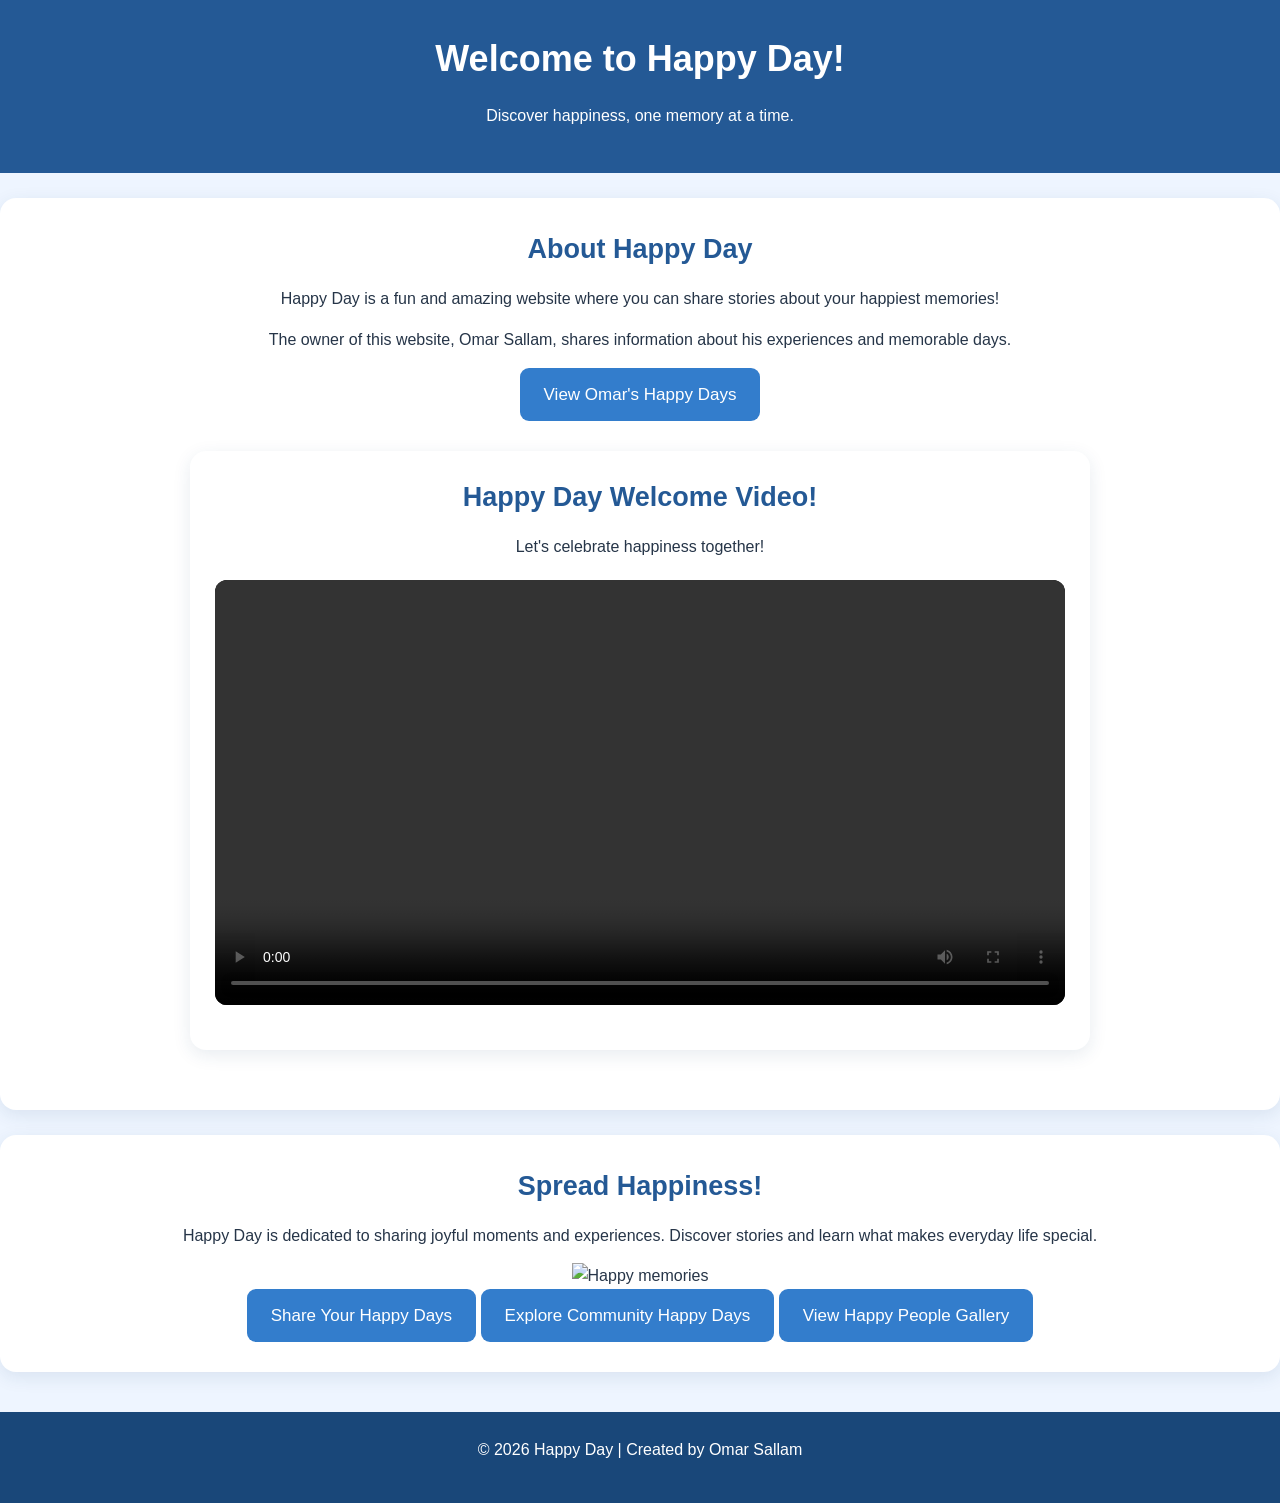
==== index.html @ b47f3a9b "MY save for this project the main idea of it" ====
<!DOCTYPE html>
<html lang="en">
<head>
    <meta charset="UTF-8">
    <meta name="viewport" content="width=device-width, initial-scale=1.0">
    <title>Happy Day</title>
    <link rel="stylesheet" href="style.css">
    <link rel="stylesheet" href="features.css">
</head>
<body>

    <header>
        <h1>Welcome to Happy Day!</h1>
        <p>Discover happiness, one memory at a time.</p>
    </header>

    <div class="container">
        <h2>About Happy Day</h2>

        <p>
            Happy Day is a fun and amazing website where you
            can share stories about your happiest memories!
        </p>

        <p>
            The owner of this website, Omar Sallam, shares
            information about his experiences and memorable days.
        </p>

        <a class="button" href="Omar Happy Days.html">
            View Omar's Happy Days
        </a>

        
    <section class="welcome-video">
    <h2>Happy Day Welcome Video!</h2>
    <p>Let's celebrate happiness together!</p>

    <video controls width="100%">
        <source
            src="https://cdn.leonardo.ai/users/11b54a69-be52-4984-a3cd-5be7e405e4c2/generations/1f1e1bfd-1f2a-67e0-9353-37584181af8e/hailuo-03_Make_the_people_in_this_image_laugh_and_say_Happy_Day_loudly_and_after_that_let_-0.mp4"
            type="video/mp4">
        Your browser does not support this video.
    </video>
</section>


    </div>

    <div class="container">
        <h2>Spread Happiness!</h2>

        <p>
            Happy Day is dedicated to sharing joyful moments
            and experiences. Discover stories and learn what
            makes everyday life special.
        </p>

        <img
            src="https://encrypted-tbn0.gstatic.com/images?q=tbn:ANd9GcRCZ_DW1avMBmmGq_5WStgoFuE2mp8kz7_ebz5H_00bMQ&s=10"
            alt="Happy memories"
            class="main-image"
        >

        <br>

        <a class="button" href="Your Happy Days.html">
            Share Your Happy Days
        </a>
        <a class="button" href="Community Happy Days.html">
    Explore Community Happy Days
</a>
<a class="button" href="Happy People Gallery.html">
    View Happy People Gallery
</a>
    </div>

    <footer>
        <p>© 2026 Happy Day | Created by Omar Sallam</p>
    </footer>
    <script src="features.js"></script>

</body>
</html>
---- style.css ----
/* ==================================
   HAPPY DAY - COMPLETE STYLE SHEET
   ================================== */

* {
    box-sizing: border-box;
    margin: 0;
    padding: 0;
}

html {
    scroll-behavior: smooth;
}

body {
    font-family: Arial, sans-serif;
    background: #eef5ff;
    color: #263548;
    line-height: 1.6;
    text-align: center;
}

/* HEADINGS */

h1, h2, h3 {
    color: #245995;
    text-align: center;
    margin-bottom: 15px;
}

h1 {
    font-size: 36px;
}

h2 {
    font-size: 27px;
}

h3 {
    font-size: 21px;
}

p {
    margin-bottom: 15px;
}

/* HEADER */

header {
    background: #245995;
    color: white;
    padding: 30px 20px;
    text-align: center;
}

header h1,
header h2 {
    color: white;
}

/* NAVIGATION */

nav {
    background: #194779;
    padding: 15px;
    display: flex;
    justify-content: center;
    align-items: center;
    flex-wrap: wrap;
    gap: 15px;
}

nav a {
    color: white;
    text-decoration: none;
    font-weight: bold;
    padding: 10px 18px;
    border-radius: 8px;
}

nav a:hover {
    background: #438fe0;
}

/* MAIN CONTENT */

main {
    width: 92%;
    max-width: 1100px;
    margin: 35px auto;
    text-align: center;
}

/* SECTIONS AND CARDS */

section,
.card,
.container,
.content-box {
    background: white;
    padding: 30px;
    border-radius: 16px;
    margin: 25px auto;
    box-shadow: 0 5px 18px rgba(25, 65, 110, 0.10);
}

/* FORMS */

form {
    background: white;
    width: 95%;
    max-width: 850px;
    margin: 30px auto;
    padding: 35px;
    border-radius: 16px;
    box-shadow: 0 5px 18px rgba(25, 65, 110, 0.10);
    text-align: center;
}

form label {
    display: block;
    font-weight: bold;
    margin-bottom: 8px;
    text-align: left;
}

form input:not([type="checkbox"]):not([type="file"]),
form textarea,
form select {
    display: block;
    width: 100%;
    padding: 13px;
    margin: 0 auto 20px;
    border: 1px solid #ccd5df;
    border-radius: 9px;
    font-size: 16px;
    font-family: inherit;
}

form textarea {
    min-height: 120px;
    resize: vertical;
}

form input:focus,
form textarea:focus {
    outline: none;
    border-color: #438fe0;
    box-shadow: 0 0 0 3px rgba(67, 143, 224, 0.15);
}

/* CITY FIELD */

.form-group {
    width: 100%;
    max-width: 550px;
    margin: 25px auto;
    display: flex;
    flex-direction: column;
    gap: 9px;
    text-align: left;
}

.form-group label {
    font-size: 17px;
    font-weight: bold;
}

.form-group input {
    width: 100%;
    padding: 14px;
    border: 1px solid #ccd5df;
    border-radius: 9px;
    font-size: 16px;
}

/* EMAIL CHECKBOX */

.email-agreement {
    width: 100%;
    max-width: 650px;
    margin: 25px auto;
    display: flex;
    justify-content: center;
    align-items: center;
    gap: 12px;
    text-align: left;
}

.email-agreement input[type="checkbox"] {
    width: 19px;
    height: 19px;
    flex-shrink: 0;
    cursor: pointer;
}

.email-agreement label {
    margin: 0;
    font-size: 15px;
    line-height: 1.5;
    font-weight: 600;
    cursor: pointer;
}

/* CHOOSE FILE BUTTON */

input[type="file"] {
    display: block;
    width: fit-content;
    max-width: 100%;
    margin: 20px auto;
    padding: 12px;
    border: 2px dashed #438fe0;
    border-radius: 12px;
    background: #f0f7ff;
    cursor: pointer;
}

input[type="file"]::file-selector-button {
    background: #438fe0;
    color: white;
    border: none;
    padding: 12px 20px;
    border-radius: 8px;
    margin-right: 12px;
    font-weight: bold;
    cursor: pointer;
}

input[type="file"]::file-selector-button:hover {
    background: #245995;
}

/* BUTTONS */

button,
.button {
    display: inline-block;
    background: #337dcc;
    color: white;
    border: none;
    padding: 13px 24px;
    border-radius: 9px;
    font-size: 17px;
    cursor: pointer;
    transition: 0.3s;
    text-decoration: none;
    font-family: inherit;
}

button:hover,
.button:hover {
    background: #194779;
    transform: translateY(-2px);
}

/* SHARE BUTTON */

button[type="submit"] {
    display: block;
    width: 100%;
    margin: 25px auto;
    padding: 16px;
    background: #245995;
    font-size: 19px;
}

button[type="submit"]:hover {
    background: #194779;
}

/* HOME AND SIGN OUT */

#logoutButton,
#homeButton {
    margin: 10px;
}

/* PHOTO PREVIEW */

#photoPreview {
    display: block;
    max-width: 300px;
    max-height: 250px;
    margin: 20px auto;
    border-radius: 12px;
    object-fit: contain;
}

#photoPreview[hidden] {
    display: none;
}

/* COMMUNITY STORIES */

#storiesContainer {
    display: grid;
    grid-template-columns: repeat(auto-fit, minmax(280px, 1fr));
    gap: 22px;
    margin: 25px auto;
    text-align: left;
}

.story-card {
    background: white;
    padding: 25px;
    border-radius: 14px;
    box-shadow: 0 4px 14px rgba(25, 65, 110, 0.10);
    overflow-wrap: anywhere;
}

.story-card h2,
.story-card h3 {
    text-align: left;
}

.story-card img {
    width: 100%;
    max-height: 300px;
    object-fit: cover;
    border-radius: 10px;
    margin-top: 15px;
}

/* GMAIL AND OUTLOOK */

.email-options {
    display: flex;
    justify-content: center;
    align-items: center;
    flex-wrap: wrap;
    gap: 15px;
    margin: 20px auto;
}

.email-options a {
    display: inline-block;
    padding: 12px 22px;
    color: white;
    border-radius: 8px;
    text-decoration: none;
    font-weight: bold;
}

.gmail-link {
    background: #d94a3a;
}

.gmail-link:hover {
    background: #b9362a;
}

.outlook-link {
    background: #1476c8;
}

.outlook-link:hover {
    background: #0c5596;
}

/* IMAGE GALLERY */

#happyGallery,
.gallery,
.image-gallery {
    display: grid;
    grid-template-columns: repeat(auto-fit, minmax(220px, 1fr));
    gap: 18px;
    margin: 25px auto;
}

#happyGallery img,
.gallery img,
.image-gallery img {
    width: 100%;
    height: 220px;
    object-fit: cover;
    border-radius: 12px;
}

/* VIDEO */

.welcome-video {
    max-width: 900px;
    margin: 30px auto;
    padding: 25px;
    background: white;
    border-radius: 16px;
    box-shadow: 0 5px 18px rgba(25, 65, 110, 0.10);
}

.welcome-video video {
    display: block;
    width: 100%;
    max-height: 500px;
    margin: 20px auto;
    border-radius: 12px;
    background: black;
}

/* MESSAGES */

#signupMessage,
#formMessage,
#message,
#welcomeMessage {
    text-align: center;
    margin: 15px auto;
    font-weight: bold;
}

/* FOOTER */

footer {
    background: #194779;
    color: white;
    padding: 25px;
    margin-top: 40px;
    text-align: center;
}

/* RESPONSIVE TABLETS */

@media (max-width: 768px) {
    h1 {
        font-size: 29px;
    }

    main {
        width: 95%;
    }

    form {
        padding: 22px;
    }

    nav {
        gap: 8px;
    }
}

/* RESPONSIVE PHONES */

@media (max-width: 480px) {
    h1 {
        font-size: 25px;
    }

    form {
        padding: 18px;
    }

    nav {
        flex-direction: column;
    }

    nav a {
        width: 100%;
    }

    .email-options {
        flex-direction: column;
    }

    .email-options a {
        width: 100%;
    }

    #storiesContainer,
    #happyGallery,
    .gallery,
    .image-gallery {
        grid-template-columns: 1fr;
    }

    .email-agreement {
        justify-content: flex-start;
    }
}
/* Centre Back to Home and Sign Out buttons */
#homeButton,
#logoutButton {
    display: inline-block;
    margin: 10px;
}

.button-container {
    display: flex;
    justify-content: center;
    align-items: center;
    flex-wrap: wrap;
    gap: 15px;
    width: 100%;
    margin: 25px auto;
}
.button-container {
    display: flex;
    justify-content: center;
    align-items: center;
    flex-wrap: wrap;
    gap: 15px;
    width: 100%;
    margin: 25px auto 10px;
}

.button-container button {
    margin: 0;
}

#reflectionForm {
    width: 100%;
    max-width: 700px;
    margin: 25px auto;
}

#reflectionForm .form-group {
    width: 100%;
    margin: 25px auto;
    text-align: left;
}

#reflectionForm label {
    display: block;
    font-weight: bold;
    margin-bottom: 10px;
}

#reflectionForm textarea {
    width: 100%;
    min-height: 100px;
    padding: 12px;
    border: 1px solid #ccd5df;
    border-radius: 9px;
    font-family: inherit;
    font-size: 16px;
    resize: vertical;
    box-sizing: border-box;
}

#reflectionForm button {
    display: block;
    margin: 25px auto;
}

#reflectionMessage {
    text-align: center;
    font-weight: bold;
}

#reflectionSuccess {
    text-align: center;
    margin: 25px auto;
}

/* =====================================
   YOUR LOCATION INPUT
===================================== */

#userLocation {
    display: block;
    width: 100%;
    max-width: 600px;
    margin: 12px auto 25px;
    padding: 14px 16px;
    border: 2px solid #c7dcf5;
    border-radius: 12px;
    background-color: #f7fbff;
    color: #263548;
    font-size: 16px;
    outline: none;
    box-sizing: border-box;
    transition: 0.3s ease;
}

#userLocation:focus {
    border-color: #438fe0;
    box-shadow: 0 0 8px rgba(67, 143, 224, 0.25);
    background-color: white;
}

/* =====================================
   EMAIL AGREEMENT CHECKBOX
===================================== */

.email-agreement {
    display: flex;
    justify-content: center;
    align-items: flex-start;
    gap: 12px;
    max-width: 650px;
    margin: 22px auto;
    padding: 15px;
    background-color: #f0f7ff;
    border: 1px solid #c7dcf5;
    border-radius: 12px;
    text-align: left;
}

.email-agreement input[type="checkbox"] {
    appearance: none;
    -webkit-appearance: none;
    width: 22px;
    height: 22px;
    min-width: 22px;
    margin: 2px 0 0;
    border: 2px solid #438fe0;
    border-radius: 6px;
    background-color: white;
    cursor: pointer;
    position: relative;
    transition: 0.2s ease;
}

.email-agreement input[type="checkbox"]:checked {
    background-color: #438fe0;
    border-color: #438fe0;
}

.email-agreement input[type="checkbox"]:checked::after {
    content: "✓";
    color: white;
    font-size: 17px;
    font-weight: bold;
    position: absolute;
    top: -1px;
    left: 3px;
}

.email-agreement input[type="checkbox"]:focus-visible {
    outline: 3px solid #a9cefa;
    outline-offset: 3px;
}

.email-agreement label {
    color: #263548;
    font-size: 15px;
    line-height: 1.5;
    font-weight: 600;
    cursor: pointer;
    margin: 0;
}
---- features.css ----
/* =====================================
   HAPPY DAY - NEW FEATURES CSS
   ===================================== */

/* DASHBOARD LAYOUT */

.hd-dashboard {
    width: 92%;
    max-width: 1100px;
    margin: 30px auto;
    display: grid;
    grid-template-columns: repeat(auto-fit, minmax(260px, 1fr));
    gap: 20px;
    text-align: left;
}

/* FEATURE CARDS */

.hd-panel {
    background: white;
    border-radius: 16px;
    padding: 24px;
    box-shadow: 0 5px 18px rgba(25, 65, 110, 0.10);
}

.hd-panel h2,
.hd-panel h3 {
    text-align: left;
}

.hd-panel p {
    margin-top: 8px;
}

/* MOOD CHECK-IN */

.hd-mood-options {
    display: flex;
    flex-wrap: wrap;
    gap: 10px;
    justify-content: flex-start;
    margin: 15px 0;
}

.hd-mood-options label {
    display: inline-flex;
    align-items: center;
    gap: 6px;
    background: #f0f7ff;
    border: 1px solid #c7dcf5;
    border-radius: 10px;
    padding: 9px 12px;
    cursor: pointer;
}

.hd-mood-options input {
    width: auto;
    margin: 0;
}

/* FEATURE MESSAGES */

.hd-message {
    color: #245995;
    font-weight: bold;
    margin-top: 12px;
}

/* BADGES */

.hd-badge {
    background: #f0f7ff;
    border: 1px solid #c7dcf5;
    border-radius: 10px;
    padding: 12px;
    margin: 10px 0;
}

.hd-badge p {
    margin: 4px 0 0;
}

/* WORLD LOCATIONS */

.hd-location {
    display: inline-block;
    background: #f0f7ff;
    border: 1px solid #c7dcf5;
    border-radius: 20px;
    padding: 8px 12px;
    margin: 5px;
}

/* HAPPINESS TIMELINE */

.hd-timeline-item {
    border-left: 4px solid #438fe0;
    padding: 5px 0 12px 16px;
    margin: 12px 0;
}

.hd-timeline-item h3 {
    margin-bottom: 4px;
}

/* COMMUNITY REACTIONS */

.hd-reactions {
    display: flex;
    flex-wrap: wrap;
    align-items: center;
    gap: 8px;
    border-top: 1px solid #dce8f5;
    margin-top: 18px;
    padding-top: 14px;
}

.hd-reactions button {
    padding: 8px 12px;
    margin: 0;
    font-size: 15px;
    background: #eef5ff;
    color: #245995;
    border: 1px solid #c7dcf5;
}

.hd-reactions button:hover {
    background: #dcecff;
    color: #194779;
}

.hd-reactions button:disabled {
    opacity: 0.65;
    cursor: default;
    transform: none;
}

/* HAPPINESS QUIZ */

#happinessQuiz {
    box-shadow: none;
    padding: 0;
    margin: 15px 0;
    width: 100%;
}

#happinessQuiz fieldset {
    border: 1px solid #c7dcf5;
    border-radius: 12px;
    padding: 16px;
    margin: 16px 0;
    text-align: left;
}

#happinessQuiz legend {
    color: #245995;
    font-weight: bold;
    padding: 0 6px;
}

#happinessQuiz label {
    display: block;
    margin: 10px 0;
    font-weight: normal;
}

#happinessQuiz input {
    width: auto;
    margin-right: 7px;
}

/* STATISTICS */

.hd-stat {
    background: #f0f7ff;
    border-radius: 12px;
    padding: 14px;
    text-align: center;
}

.hd-stat strong {
    display: block;
    color: #245995;
    font-size: 28px;
}

.hd-stat-grid {
    display: grid;
    grid-template-columns: repeat(auto-fit, minmax(120px, 1fr));
    gap: 12px;
}

/* RESPONSIVE DESIGN */

@media (max-width: 520px) {
    .hd-dashboard {
        width: 95%;
    }

    .hd-panel {
        padding: 18px;
    }
}
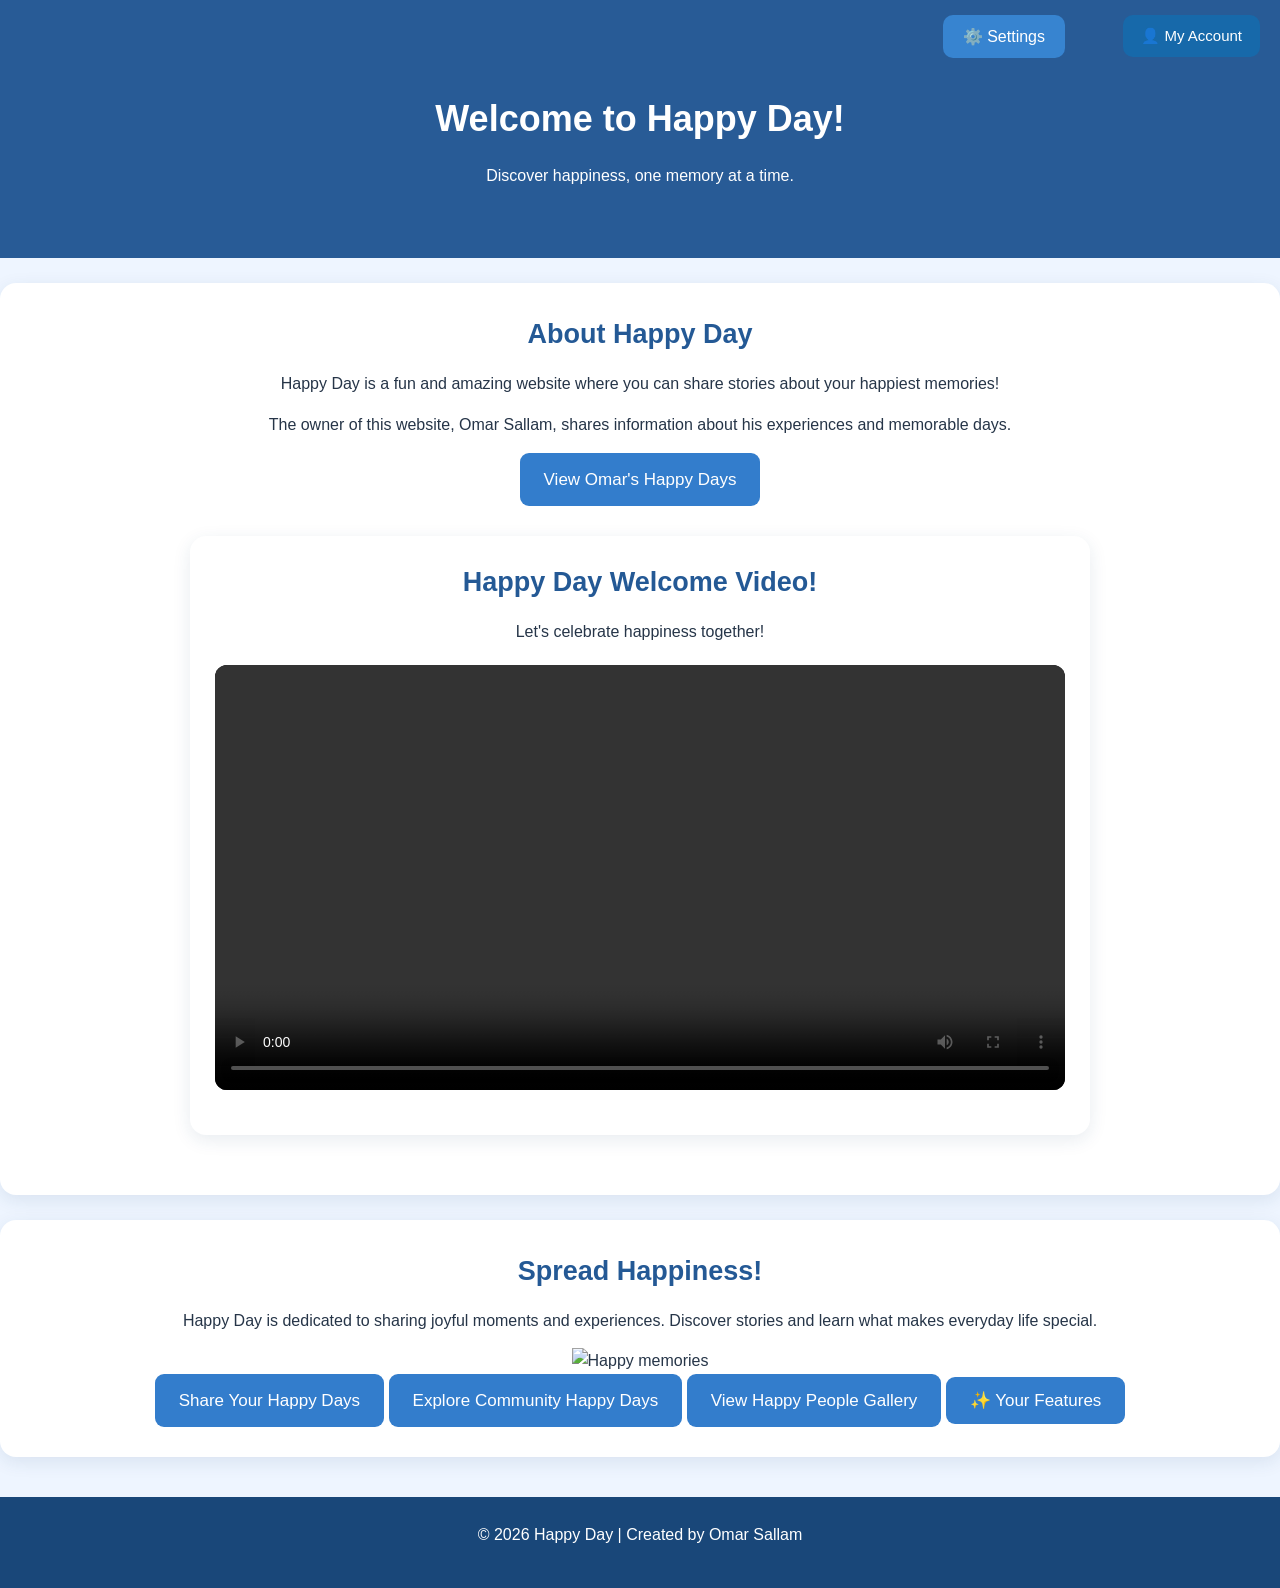
==== commit c32aa614: "my best project still not dome mama sake" ====
--- a/index.html
+++ b/index.html
@@ -10,10 +10,67 @@
 </head>
 <body>
 
-    <header>
-        <h1>Welcome to Happy Day!</h1>
-        <p>Discover happiness, one memory at a time.</p>
-    </header>
+
+
+    <div class="account-area">
+    <button id="accountButton" class="account-button">
+        👤 My Account
+    </button>
+
+    <div id="accountPanel" class="account-panel" hidden>
+        <h2>My Account</h2>
+
+        <img id="profilePreview"
+             class="profile-preview"
+             alt="Your profile picture">
+
+        <label for="profileUpload">Choose a profile picture:</label>
+        <input type="file" id="profileUpload" accept="image/*">
+
+        <label for="accountName">Name:</label>
+        <input type="text" id="accountName">
+
+        <label for="accountEmail">Email:</label>
+        <input type="email" id="accountEmail">
+
+        <label for="newPassword">New password (optional):</label>
+        <input type="password" id="newPassword"
+               placeholder="Enter a new password">
+
+        <button id="saveAccountButton" class="button">
+            Save Changes
+        </button>
+
+        <p id="accountMessage" role="status"></p>
+
+        <button id="logoutButton" class="button logout-button">
+            Log Out
+        </button>
+    </div>
+</div>
+
+   <header class="main-header">
+
+    <div class="settings-container">
+        <button id="settingsButton" class="settings-button">
+            ⚙️ Settings
+        </button>
+
+        <div id="settingsMenu" class="settings-menu" hidden>
+            <button id="avatarButton">🧑 Avatar</button>
+            <button id="chatButton">💬 Chat</button>
+            <button id="settingsLogoutButton" class="logout-button">
+                Log Out
+            </button>
+        </div>
+    </div>
+
+    <h1>Welcome to Happy Day!</h1>
+    <p>Discover happiness, one memory at a time.</p>
+
+</header>
+
+
 
     <div class="container">
         <h2>About Happy Day</h2>
@@ -74,12 +131,121 @@
 <a class="button" href="Happy People Gallery.html">
     View Happy People Gallery
 </a>
+<button class="button" id="showFeaturesButton">
+    ✨ Your Features
+</button>
+<section id="yourFeaturesSection" hidden>
+    <h2>Your Happiness Features</h2>
+    <p>Explore all the ways to celebrate happiness!</p>
+
+    <div class="hd-dashboard">
+
+        <div class="hd-panel">
+            <h3>😊 Daily Happiness Check-in</h3>
+            <form id="moodForm">
+                <select id="moodChoice" required>
+                    <option value="">How are you feeling today?</option>
+                    <option>Happy</option>
+                    <option>Excited</option>
+                    <option>Relaxed</option>
+                    <option>Okay</option>
+                    <option>Sad</option>
+                </select>
+                <button class="button" type="submit">Save Mood</button>
+            </form>
+            <p id="moodMessage"></p>
+        </div>
+
+        <div class="hd-panel">
+            <h3>💬 Quote of the Day</h3>
+            <p id="dailyQuote">Your daily quote will appear here.</p>
+        </div>
+
+        <div class="hd-panel">
+            <h3>🫙 Happiness Jar</h3>
+            <p>Revisit one of your favourite memories.</p>
+            <button id="openJarButton" class="button">Open My Jar</button>
+            <p id="jarMemory"></p>
+        </div>
+
+        <div class="hd-panel">
+            <h3>🏅 Happiness Badges</h3>
+            <div id="badgeList"></div>
+        </div>
+
+        <div class="hd-panel">
+            <h3>💙 Random Kindness Challenge</h3>
+            <p id="kindnessChallenge"></p>
+            <button id="challengeDoneButton" class="button">I Did It!</button>
+            <p id="challengeMessage"></p>
+        </div>
+
+        <div class="hd-panel">
+            <h3>🌍 Happiness Around the World</h3>
+            <div id="worldLocations"></div>
+        </div>
+
+        <div class="hd-panel">
+            <h3>📅 My Happiness Timeline</h3>
+            <div id="myTimeline"></div>
+        </div>
+
+        <div class="hd-panel">
+            <h3>❤️ Community Reactions</h3>
+            <p>React to other people's happy memories in the community section!</p>
+        </div>
+
+        <div class="hd-panel">
+            <h3>🧠 Happiness Quiz</h3>
+            <div id="happinessQuiz"></div>
+            <p id="quizResult"></p>
+        </div>
+
+        <div class="hd-panel">
+            <h3>📊 Happiness Statistics</h3>
+            <p>Stories: <span id="statStories">0</span></p>
+            <p>Locations: <span id="statLocations">0</span></p>
+            <p>Check-ins: <span id="statCheckins">0</span></p>
+            <p>Challenges completed: <span id="statChallenges">0</span></p>
+            <p>Quiz score: <span id="statQuiz">0</span></p>
+        </div>
+
+    </div>
+</section>
     </div>
 
     <footer>
         <p>© 2026 Happy Day | Created by Omar Sallam</p>
     </footer>
     <script src="features.js"></script>
-
+    <script src="script.js"></script>
+
+    <script>
+document.addEventListener("DOMContentLoaded", function () {
+
+    const settingsButton = document.getElementById("settingsButton");
+    const settingsMenu = document.getElementById("settingsMenu");
+
+    settingsButton.addEventListener("click", function () {
+        settingsMenu.hidden = !settingsMenu.hidden;
+    });
+
+    document.getElementById("avatarButton").addEventListener("click", function () {
+        window.location.href = "avatars.html";
+    });
+
+    document.getElementById("chatButton").addEventListener("click", function () {
+        window.location.href = "chat.html";
+    });
+
+    document.getElementById("settingsLogoutButton").addEventListener("click", function () {
+        if (confirm("Are you sure you want to log out?")) {
+            localStorage.removeItem("happyUser");
+            window.location.href = "index.html";
+        }
+    });
+
+});
+</script>
 </body>
 </html>
--- a/style.css
+++ b/style.css
@@ -640,3 +640,204 @@
     cursor: pointer;
     margin: 0;
 }
+.account-area {
+    position: absolute;
+    top: 20px;
+    right: 20px;
+    z-index: 1000;
+}
+
+.account-button {
+    background: #1769aa;
+    color: white;
+    border: none;
+    padding: 12px 18px;
+    border-radius: 10px;
+    cursor: pointer;
+    font-size: 15px;
+}
+
+.account-panel {
+    background: white;
+    color: #17324d;
+    width: 280px;
+    padding: 20px;
+    margin-top: 10px;
+    border-radius: 14px;
+    box-shadow: 0 4px 18px rgba(0,0,0,0.2);
+}
+
+.account-panel[hidden] {
+    display: none;
+}
+
+.account-panel label {
+    display: block;
+    margin-top: 12px;
+    font-weight: bold;
+}
+
+.account-panel input {
+    width: 100%;
+    box-sizing: border-box;
+    padding: 9px;
+    margin-top: 5px;
+    border: 1px solid #b8cde0;
+    border-radius: 7px;
+}
+
+.profile-preview {
+    width: 90px;
+    height: 90px;
+    border-radius: 50%;
+    object-fit: cover;
+    display: block;
+    margin: 10px auto;
+    background: #e6f2ff;
+}
+
+.logout-button {
+    background: #d9534f;
+}
+
+.hd-dashboard-area {
+    margin: 30px auto;
+    padding: 25px;
+    max-width: 1100px;
+    background: #f0f7ff;
+    border-radius: 16px;
+}
+
+.hd-dashboard {
+    display: grid;
+    grid-template-columns: repeat(auto-fit, minmax(220px, 1fr));
+    gap: 18px;
+}
+
+.hd-panel {
+    background: white;
+    padding: 18px;
+    border-radius: 12px;
+    box-shadow: 0 2px 8px rgba(0,0,0,0.08);
+}
+
+@media (max-width: 600px) {
+    .account-area {
+        top: 10px;
+        right: 10px;
+    }
+
+    .account-panel {
+        width: min(280px, calc(100vw - 40px));
+    }
+}
+.main-header {
+    position: relative;
+    background: #285b96;
+    color: white;
+    text-align: center;
+    padding: 90px 20px 55px;
+    box-sizing: border-box;
+}
+
+.main-header h1 {
+    margin-top: 0;
+}
+
+.settings-container {
+    position: absolute;
+    top: 15px;
+    right: 20px;
+    z-index: 9999;
+}
+
+.settings-button {
+    background: #3784d0;
+    color: white;
+    border: none;
+    padding: 12px 20px;
+    border-radius: 10px;
+    font-size: 16px;
+    cursor: pointer;
+}
+
+.settings-menu {
+    position: absolute;
+    top: 50px;
+    right: 0;
+    width: 180px;
+    padding: 10px;
+    background: white;
+    border-radius: 12px;
+    box-shadow: 0 5px 18px #0003;
+}
+
+.settings-menu[hidden] {
+    display: none;
+}
+
+.settings-menu button {
+    display: block;
+    width: 100%;
+    padding: 12px;
+    margin: 5px 0;
+    border: none;
+    border-radius: 8px;
+    background: #eaf4ff;
+    color: #1769aa;
+    text-align: left;
+    font-size: 15px;
+    cursor: pointer;
+}
+
+.settings-menu button:hover {
+    background: #d5eaff;
+}
+
+.settings-menu .logout-button {
+    background: #dc3545;
+    color: white;
+}
+
+.settings-menu .logout-button:hover {
+    background: #b92332;
+}
+
+@media (max-width: 500px) {
+    .settings-container {
+        right: 12px;
+        top: 12px;
+    }
+
+    .main-header {
+        padding-top: 85px;
+    }
+}
+/* Keep Settings and My Account separate */
+.settings-container {
+    position: absolute;
+    top: 15px;
+    right: 215px;
+    z-index: 9999;
+}
+
+.account-area {
+    position: absolute;
+    top: 15px;
+    right: 20px;
+    z-index: 9999;
+}
+
+/* Mobile layout */
+@media (max-width: 500px) {
+    .settings-container {
+        right: auto;
+        left: 10px;
+        top: 12px;
+    }
+
+    .account-area {
+        right: 10px;
+        top: 12px;
+    }
+}
